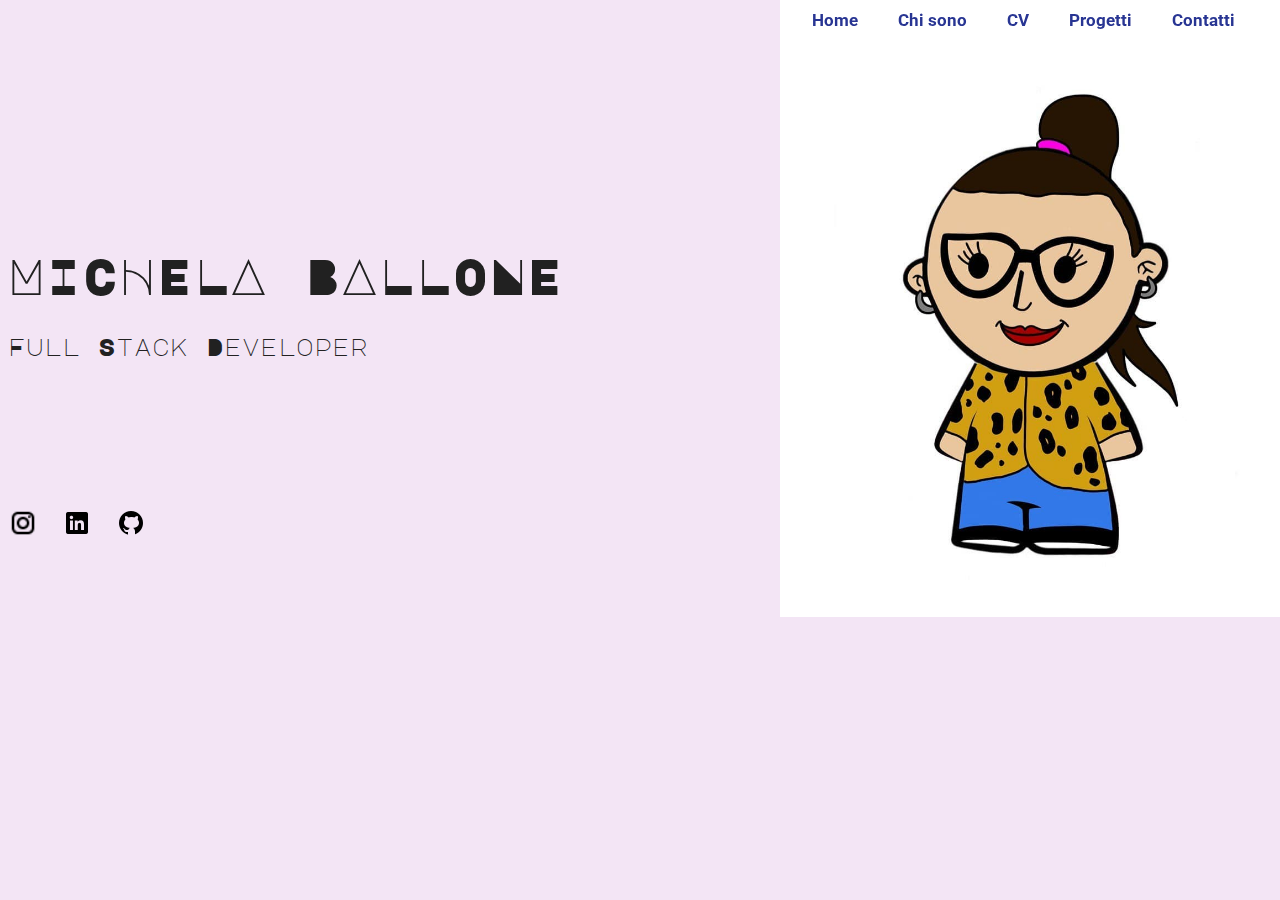
==== index.html @ 761ce779 "icone" ====
<!DOCTYPE html>
<html lang="en">
    <head>
        <meta charset="UTF-8">
        <meta name="viewport" content="width=device-width, initial-scale=1.0">
        <title>Michela Ballone!!</title>
        
        <meta property="og:title" content="Michela Ballone" />
        <meta property="og:type" content="profile" />
        <meta property="og:url" content="https://www.MichelaBallone.it/index.html" />
        <meta property="og:image" content="https://www.MichelaBallone.it/assets/img/favicon.ico" />
    
        <meta property="og:profile:first_name" content="Michela" />
        <meta property="og:profile:last_name" content="Ballone" />
        <meta property="og:profile:username" content="MichelaBallone" />
        <meta property="og:profile:gender" content="female" />

        <link rel="preconnect" href="https://fonts.googleapis.com">
        <link rel="preconnect" href="https://fonts.gstatic.com" crossorigin>
        <link href="https://fonts.googleapis.com/css2?family=Courgette&family=Major+Mono+Display&family=Rock+Salt&display=swap" rel="stylesheet">
        <link rel="preconnect" href="https://fonts.googleapis.com">
        <link rel="preconnect" href="https://fonts.gstatic.com" crossorigin>
        <link href="https://fonts.googleapis.com/css2?family=Roboto:ital,wght@0,100;0,300;0,400;0,500;0,700;0,900;1,100;1,300;1,400;1,500;1,700;1,900&display=swap" rel="stylesheet">
        
        <link rel="icon" type="image/x-icon" href="assets/img/favicon.ico">
        <link rel="stylesheet" href="assets/css/index.css">
    </head>
    <body>
        
        <div class="navbar">
            <div class="informazioni">
                <div class="home"><a href="index.html">Home</a></div>
                <div class="chisono"><a href="chisono.html">Chi sono</a></div>
                <div class="CV"><a href="cv.html">CV</a></div>
                <div class="progetti"><a href="progetti.html">Progetti</a></div>
                <div class="contatti"><a href="contatti.html">Contatti</a></div>
            </div>
        </div>

        <div class="presentazione">
            <h1>MICHELA BALLONE</h1>
            <h2>Full Stack Developer</h2>
        </div>

        <div class="icone-social">
            <a href="https://www.instagram.com/ballonemichela/"><img class="social" src="/assets/img/iconainstagram.png" alt="Instagram"></a>
            <a href="https://www.linkedin.com/in/michela-ballone-118220221/"><img class="social" src="/assets/img/iconalinkedin.png" alt="Linkedin"></a>
            <a href="https://github.com/micela91"><img class="social" src="/assets/img/iconagithub.png" alt="Github"></a>
        </div>

    
    </body>
</html>
---- assets/css/index.css ----
body{
    background-image: url(/assets/img/cartoon.jpg);
    background-repeat: no-repeat;
    background-size: 500px;
    background-position: 100% 10%;
    background-color: #F3E5F5;

}

a, a:visited, a:active{
    text-decoration: none;
    color: #283593;
}

a:hover{
    color: #F5C000;
}


.navbar{
    display: flex;
    justify-content: right;
    font-family: "Roboto";
    font-size:17px;
    font-weight: bold ;
    position: fixed;
    top: 0;
    right: 0;
    left: 0;
    margin-top: 10px;
    margin-right: 25px;
}


.informazioni{
    display: flex;
    justify-content: right;
    margin-right: 20px;
    
}

.home, .chisono, .CV, .progetti{
    margin-right: 40px;
}

.presentazione{
    margin-top: 250px;
    width: 800px;
}

h1 {
    color: #212121;
    font-size: 50px;
    font-family: "Major Mono Display";
    font-weight: normal;
}

h2 {
    color: #212121;
    font-family: "Major Mono Display";
    font-weight: normal;
}

.icone-social{
margin-top: 150px;
}

.social{
    width: 30px;
    margin-right: 20px;
}

@media screen  and (max-width:600px) {
    .informazioni{
        position: relative;
        margin-left: 70px;
    }

    .navbar {
        max-width: 80%;
    }

    .home, .chisono, .CV, .progetti, .contatti {
        margin-right:10px;
    }
}
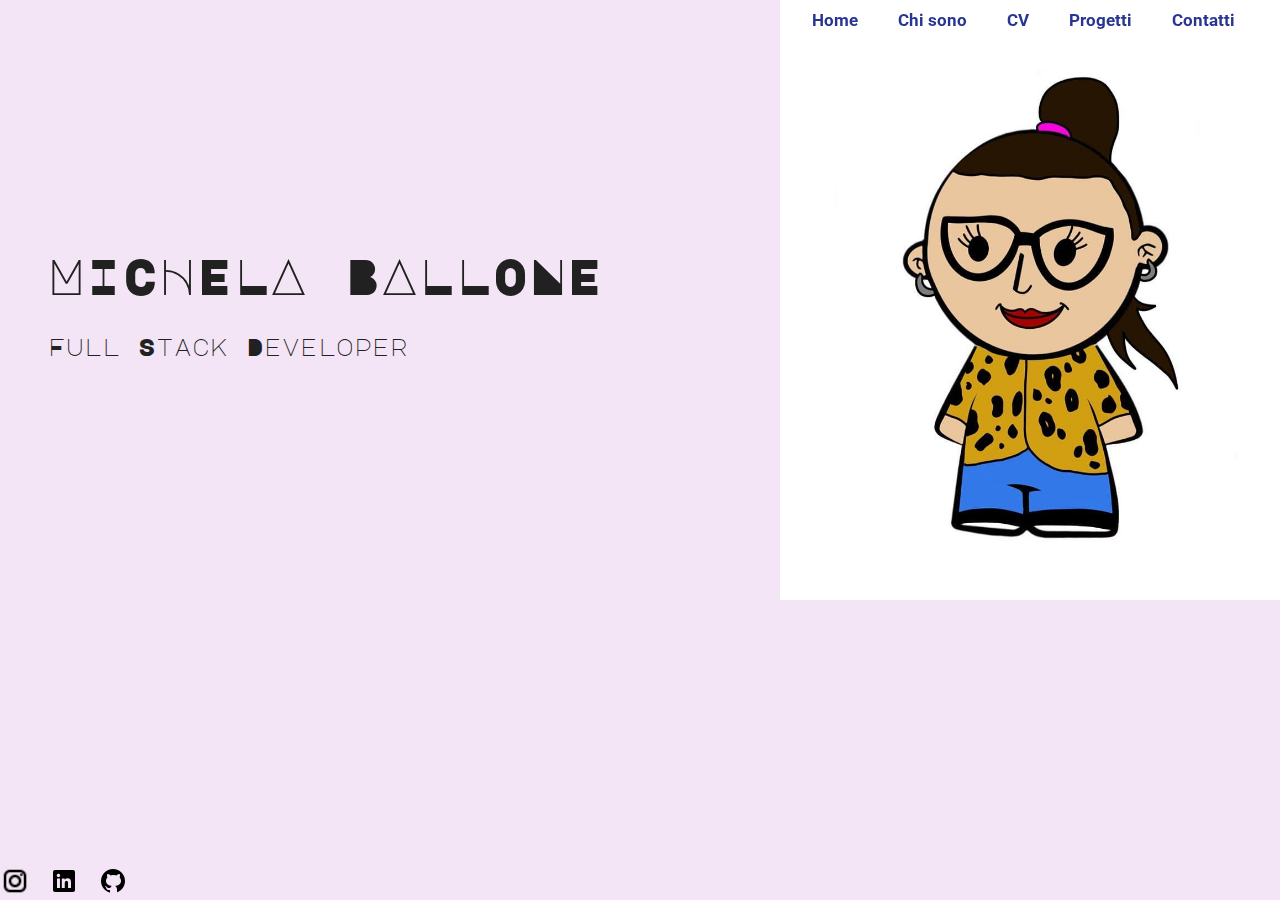
==== commit 9b0b658b: "." ====
--- a/index.html
+++ b/index.html
@@ -37,7 +37,11 @@
             </div>
         </div>
 
-        <div class="presentazione">
+       <main>
+       
+
+       </main>
+       <div class="presentazione">
             <h1>MICHELA BALLONE</h1>
             <h2>Full Stack Developer</h2>
         </div>
--- a/assets/css/index.css
+++ b/assets/css/index.css
@@ -5,6 +5,11 @@
     background-position: 100% 10%;
     background-color: #F3E5F5;
 
+}
+
+main {
+    max-width: 700px;
+    margin: auto;
 }
 
 a, a:visited, a:active{
@@ -45,7 +50,7 @@
 
 .presentazione{
     margin-top: 250px;
-    width: 800px;
+    margin-left: 40px;
 }
 
 h1 {
@@ -62,12 +67,14 @@
 }
 
 .icone-social{
-margin-top: 150px;
+    position: fixed;
+    bottom: 0;
+    left: 0;
 }
 
 .social{
     width: 30px;
-    margin-right: 20px;
+    margin-right: 15px;
 }
 
 @media screen  and (max-width:600px) {
@@ -78,11 +85,14 @@
 
     .navbar {
         max-width: 80%;
+        margin-right: 10px;
     }
 
     .home, .chisono, .CV, .progetti, .contatti {
         margin-right:10px;
     }
+
+
 }
 
 
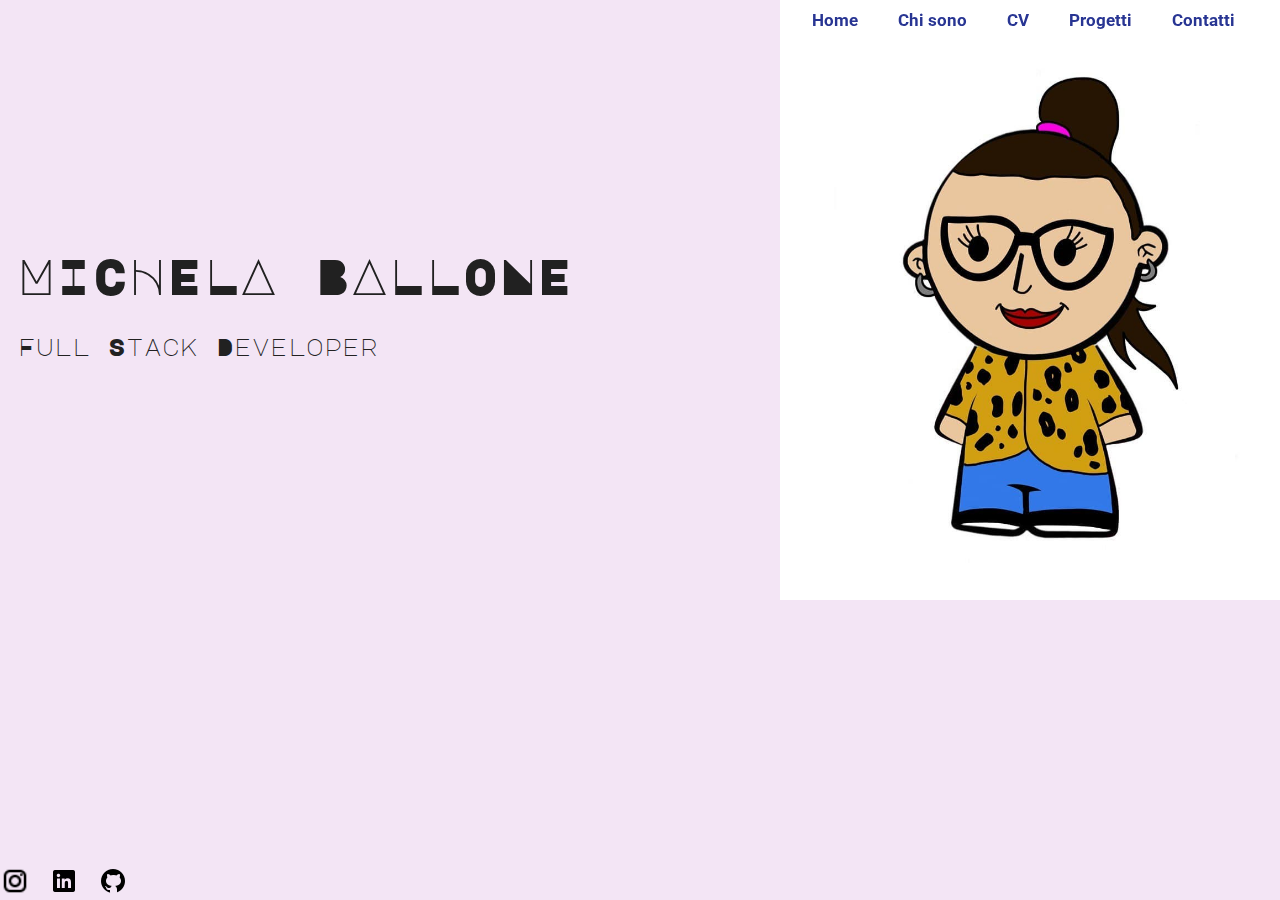
==== commit 3dc21dba: "home" ====
--- a/index.html
+++ b/index.html
@@ -37,14 +37,11 @@
             </div>
         </div>
 
-       <main>
-       
-
-       </main>
-       <div class="presentazione">
+       <main class="presentazione">
             <h1>MICHELA BALLONE</h1>
             <h2>Full Stack Developer</h2>
-        </div>
+        </main>
+       
 
         <div class="icone-social">
             <a href="https://www.instagram.com/ballonemichela/"><img class="social" src="/assets/img/iconainstagram.png" alt="Instagram"></a>
--- a/assets/css/index.css
+++ b/assets/css/index.css
@@ -49,8 +49,8 @@
 }
 
 .presentazione{
-    margin-top: 250px;
-    margin-left: 40px;
+   margin-top: 250px;
+    margin-left: 10px;
 }
 
 h1 {
@@ -80,19 +80,32 @@
 @media screen  and (max-width:600px) {
     .informazioni{
         position: relative;
-        margin-left: 70px;
     }
 
     .navbar {
         max-width: 80%;
-        margin-right: 10px;
+        margin-left: 50px;
     }
 
     .home, .chisono, .CV, .progetti, .contatti {
         margin-right:10px;
+
     }
 
+    .presentazione{
+        position: fixed;
+        bottom: 28px;
+        left: 0;
+    }
 
+    h1{
+       margin-left: 50px;
+    }
+
+    body{
+        background-size: cover;
+    }
 }
+    
 
 
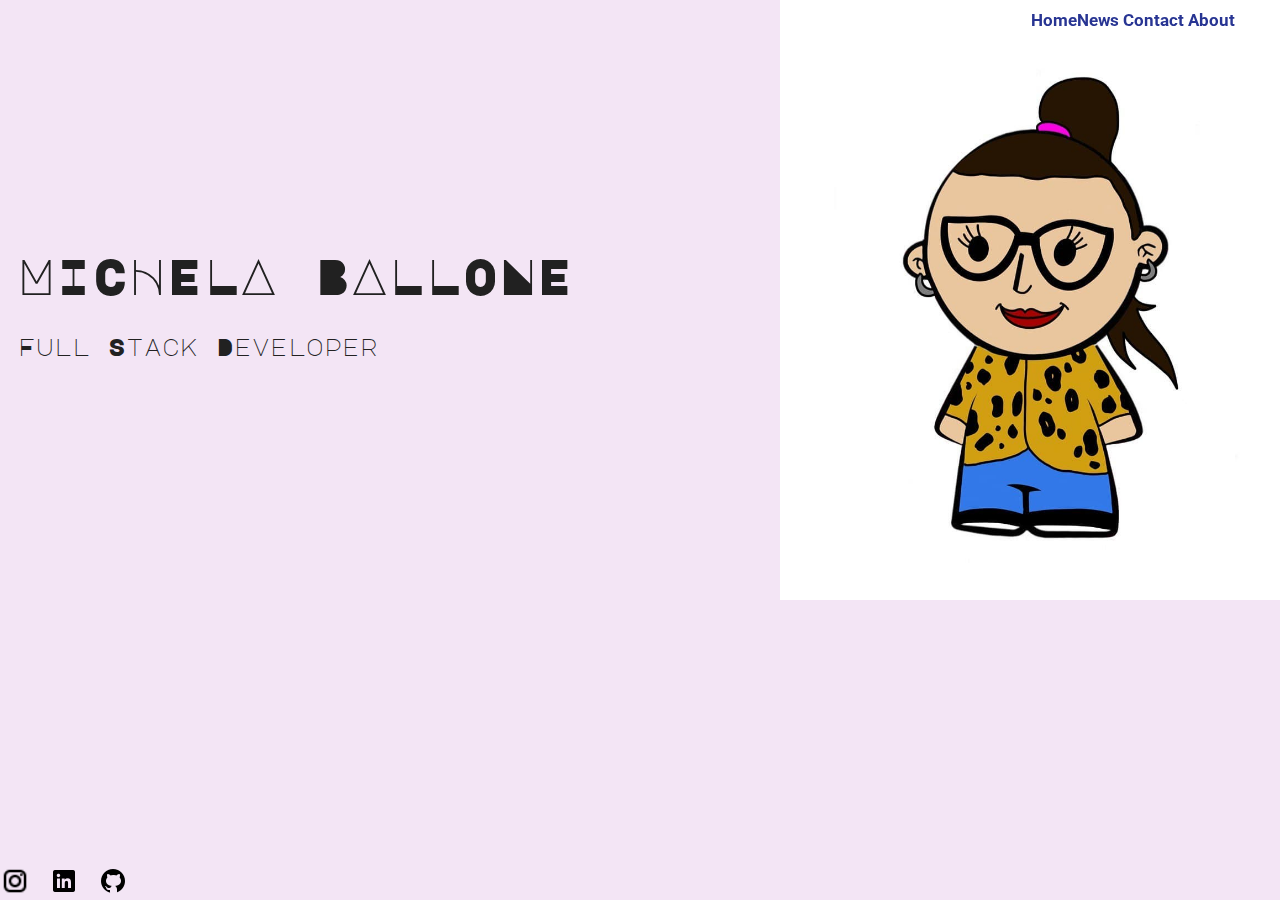
==== commit cda6253d: "menu hamburger" ====
--- a/index.html
+++ b/index.html
@@ -27,7 +27,7 @@
     </head>
     <body>
         
-        <div class="navbar">
+        <!--<div class="navbar">
             <div class="informazioni">
                 <div class="home"><a href="index.html">Home</a></div>
                 <div class="chisono"><a href="chisono.html">Chi sono</a></div>
@@ -35,7 +35,24 @@
                 <div class="progetti"><a href="progetti.html">Progetti</a></div>
                 <div class="contatti"><a href="contatti.html">Contatti</a></div>
             </div>
+        </div>--> 
+
+        
+        <div class="navbar">
+            <div class="informazioni">
+                <div><a href="index.html">Home</a></div>
+                <div id="myLinks">
+                  <a href="#news">News</a>
+                  <a href="#contact">Contact</a>
+                  <a href="#about">About</a>
+                </div>
+                <a href="javascript:void(0);" class="icon" onclick="myFunction()">
+                  <i class="fa fa-bars"></i>
+                </a>
+              </div>
+              
         </div>
+        
 
        <main class="presentazione">
             <h1>MICHELA BALLONE</h1>
@@ -49,6 +66,6 @@
             <a href="https://github.com/micela91"><img class="social" src="/assets/img/iconagithub.png" alt="Github"></a>
         </div>
 
-    
+        <script src="assets/js/index.js"></script>
     </body>
 </html>
--- a/assets/css/index.css
+++ b/assets/css/index.css
@@ -94,12 +94,16 @@
 
     .presentazione{
         position: fixed;
-        bottom: 28px;
+        bottom: 100px;
         left: 0;
     }
 
     h1{
-       margin-left: 50px;
+       margin-left: 70px;
+    }
+
+    h2{
+        margin-left: 30px;
     }
 
     body{
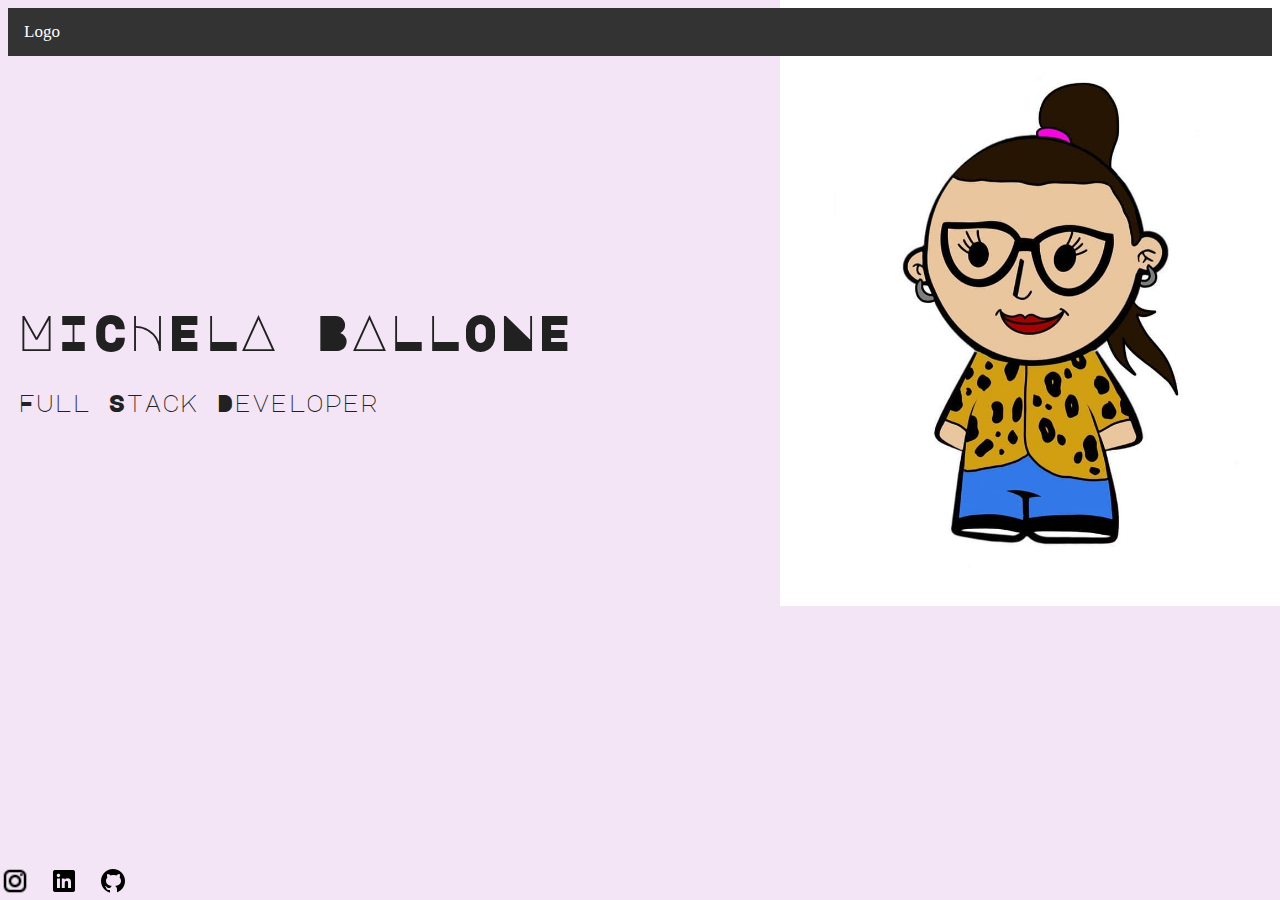
==== commit ce5a92a1: "prove menu" ====
--- a/index.html
+++ b/index.html
@@ -38,7 +38,7 @@
         </div>--> 
 
         
-        <div class="navbar">
+        <!--<div class="navbar">
             <div class="informazioni">
                 <div><a href="index.html">Home</a></div>
                 <div id="myLinks">
@@ -46,12 +46,25 @@
                   <a href="#contact">Contact</a>
                   <a href="#about">About</a>
                 </div>
-                <a href="javascript:void(0);" class="icon" onclick="myFunction()">
+                <a href="assets/js/index.js" class="icon" onclick="myFunction()">
                   <i class="fa fa-bars"></i>
                 </a>
               </div>
               
-        </div>
+        </div>-->
+
+        <div class="topnav">
+            <a href="#home" class="active">Logo</a>
+            <div id="myLinks">
+              <a href="#news">News</a>
+              <a href="#contact">Contact</a>
+              <a href="#about">About</a>
+            </div>
+            <a href="javascript:void(0);" class="icon" onclick="myFunction()">
+              <i class="fa fa-bars"></i>
+            </a>
+          </div>
+          
         
 
        <main class="presentazione">
--- a/assets/css/index.css
+++ b/assets/css/index.css
@@ -12,6 +12,7 @@
     margin: auto;
 }
 
+/*
 a, a:visited, a:active{
     text-decoration: none;
     color: #283593;
@@ -47,6 +48,34 @@
 .home, .chisono, .CV, .progetti{
     margin-right: 40px;
 }
+*/
+
+.topnav {
+    overflow: hidden;
+    background-color: #333;
+    position: relative;
+  }
+  
+  .topnav #myLinks {
+    display: none;
+  }
+  
+  .topnav a {
+    float: left;
+    color: white;
+    padding: 14px 16px;
+    text-decoration: none;
+    font-size: 17px;
+  }
+  
+  .topnav a.icon {
+    float: right;
+  }
+  
+  .topnav a:hover {
+    background-color: #ddd;
+    color: black;
+  }
 
 .presentazione{
    margin-top: 250px;
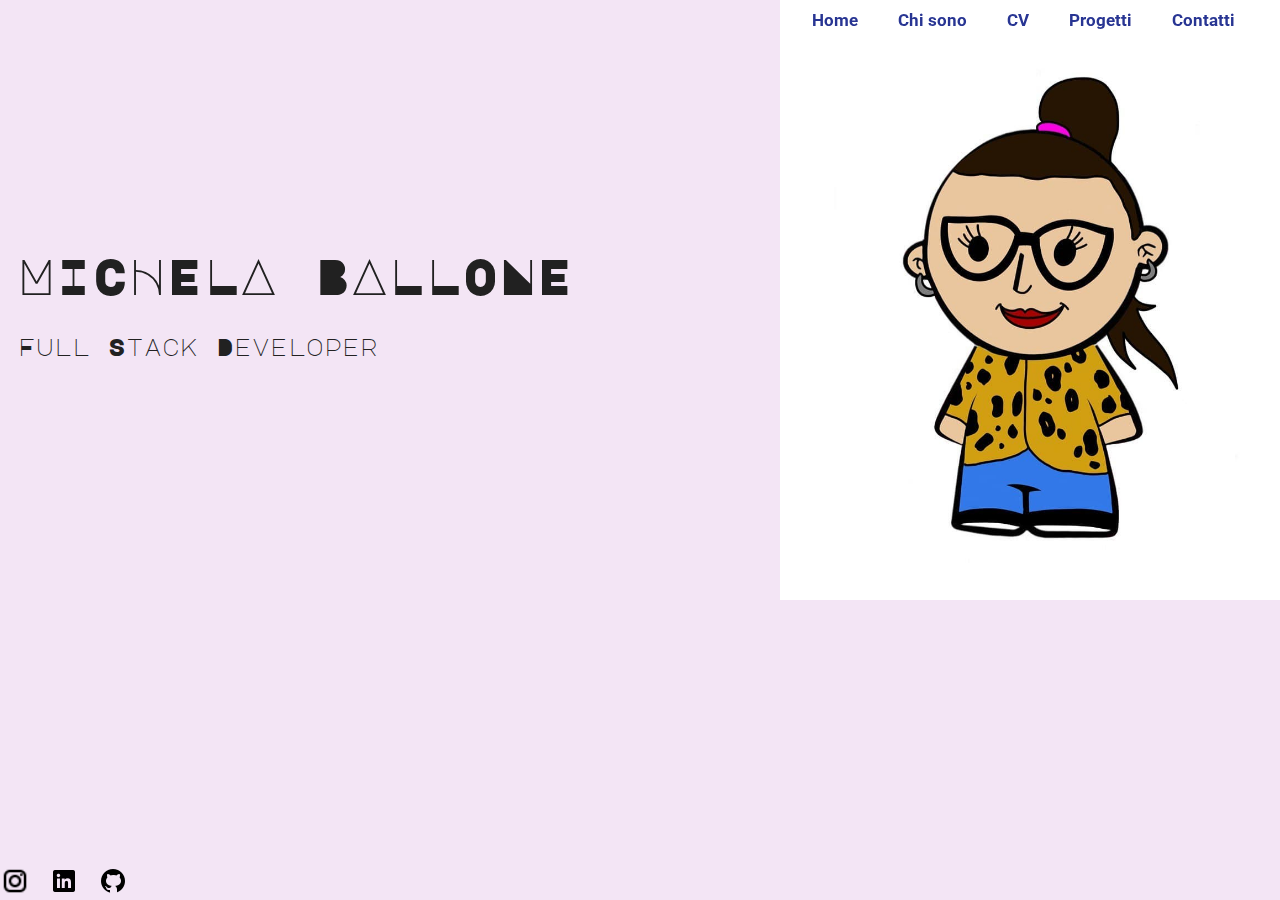
==== commit 15b84adf: "ritorno" ====
--- a/index.html
+++ b/index.html
@@ -27,7 +27,7 @@
     </head>
     <body>
         
-        <!--<div class="navbar">
+        <div class="navbar">
             <div class="informazioni">
                 <div class="home"><a href="index.html">Home</a></div>
                 <div class="chisono"><a href="chisono.html">Chi sono</a></div>
@@ -35,38 +35,8 @@
                 <div class="progetti"><a href="progetti.html">Progetti</a></div>
                 <div class="contatti"><a href="contatti.html">Contatti</a></div>
             </div>
-        </div>--> 
-
-        
-        <!--<div class="navbar">
-            <div class="informazioni">
-                <div><a href="index.html">Home</a></div>
-                <div id="myLinks">
-                  <a href="#news">News</a>
-                  <a href="#contact">Contact</a>
-                  <a href="#about">About</a>
-                </div>
-                <a href="assets/js/index.js" class="icon" onclick="myFunction()">
-                  <i class="fa fa-bars"></i>
-                </a>
-              </div>
-              
-        </div>-->
-
-        <div class="topnav">
-            <a href="#home" class="active">Logo</a>
-            <div id="myLinks">
-              <a href="#news">News</a>
-              <a href="#contact">Contact</a>
-              <a href="#about">About</a>
-            </div>
-            <a href="javascript:void(0);" class="icon" onclick="myFunction()">
-              <i class="fa fa-bars"></i>
-            </a>
-          </div>
+        </div>
           
-        
-
        <main class="presentazione">
             <h1>MICHELA BALLONE</h1>
             <h2>Full Stack Developer</h2>
@@ -79,6 +49,5 @@
             <a href="https://github.com/micela91"><img class="social" src="/assets/img/iconagithub.png" alt="Github"></a>
         </div>
 
-        <script src="assets/js/index.js"></script>
     </body>
 </html>
--- a/assets/css/index.css
+++ b/assets/css/index.css
@@ -12,7 +12,6 @@
     margin: auto;
 }
 
-/*
 a, a:visited, a:active{
     text-decoration: none;
     color: #283593;
@@ -48,37 +47,9 @@
 .home, .chisono, .CV, .progetti{
     margin-right: 40px;
 }
-*/
 
-.topnav {
-    overflow: hidden;
-    background-color: #333;
-    position: relative;
-  }
-  
-  .topnav #myLinks {
-    display: none;
-  }
-  
-  .topnav a {
-    float: left;
-    color: white;
-    padding: 14px 16px;
-    text-decoration: none;
-    font-size: 17px;
-  }
-  
-  .topnav a.icon {
-    float: right;
-  }
-  
-  .topnav a:hover {
-    background-color: #ddd;
-    color: black;
-  }
-
-.presentazione{
-   margin-top: 250px;
+.presentazione {
+    margin-top: 250px;
     margin-left: 10px;
 }
 
@@ -95,7 +66,7 @@
     font-weight: normal;
 }
 
-.icone-social{
+.icone-social {
     position: fixed;
     bottom: 0;
     left: 0;
